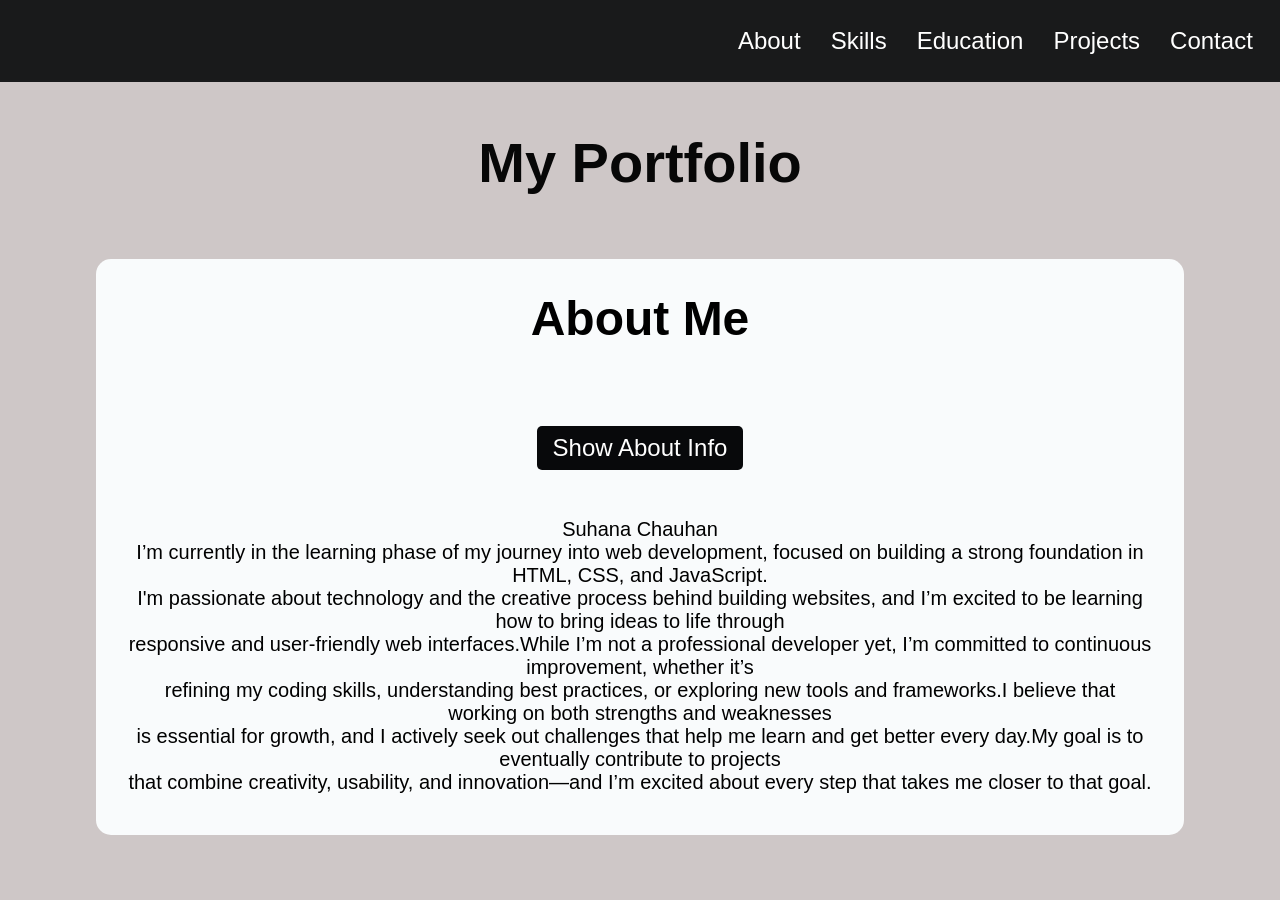
==== index.html @ 9331cff7 "building portfolio" ====
<!DOCTYPE html>
<html lang="en">
<head>
  <meta charset="UTF-8" />
  <meta name="viewport" content="width=device-width, initial-scale=1" />
  <title>Portfolio</title>
  <link rel="stylesheet" href="style.css" />
</head>
<body>

  
  <header>
 
  <nav class="navbar">
    <a href="#about">About</a>
    <a href="skills.html">Skills</a>
    <a href="education.html">Education</a>
    <a href="projects.html">Projects</a>
    <a href="contact.html">Contact</a>
  </nav>

</header>

  <section class="portfolio-header">
    <h1>My Portfolio</h1>
  </section>


  <section id="about" class="about-box">
    <h2>About Me</h2>
    <button id="showAboutBtn">Show About Info</button>
    <p id="aboutText">
      Suhana Chauhan <br>
      I’m currently in the learning phase of my journey into web development, focused on building a strong foundation in HTML, CSS, and JavaScript.<br>
       I'm passionate about technology and the creative process behind building websites, and I’m excited to be learning how to bring ideas to life through<br>
        responsive and user-friendly web interfaces.While I’m not a professional developer yet, I’m committed to continuous improvement, whether it’s <br>
        refining my coding skills, understanding best practices, or exploring new tools and frameworks.I believe that working on both strengths and weaknesses <br>
        is essential for growth, and I actively seek out challenges that help me learn and get better every day.My goal is to eventually contribute 
        to projects <br>
        that combine creativity, usability, and innovation—and I’m excited about every step that takes me closer to that goal.
    </p>
  </section>


  <!-- <section id="skills" class="skills-box">
    <h2>Skills</h2>
    <div class="skills-grid">
      <div>Communication</div>
      <div>Team Work</div>
      <div>Presentation</div>
      <div>Microsoft Word</div>
      <div>Microsoft Excel</div>
      <div>Microsoft Power Point</div>
      <div>Collaboration</div>
      <div>HTML5</div>
      <div>CSS</div>
      </div>
    </section> 
     -->

  <!-- <section id="education" class="education-box">
    
  </section> -->

 

  <!-- <section id="projects" class="projects-box">
    <h2>Projects</h2>
    <div class="project-grid">
      <div class="project-item">
        <a href="https://suhana783.github.io/Learning-Management-webpage/" target="_blank">Learning-Management-Webpage</a>
      </div>
      <div class="project-item">
        <a href="https://suhana783.github.io/Restaurant-webpage/" target="_blank">Restaurant-Webpage</a>
      </div>
      <div class="project-item">
        <a href="https://suhana783.github.io/Pexel-Cloning/" target="_blank">Pexel-Cloning</a>
      </div>
      <div class="project-item">
        <a href="https://suhana783.github.io/Country-Visualisation-data/" target="_blank">Country-Visualisation-Data</a>
      </div>
    </div>
  </section> -->
  
  <script src="first.js"></script>
</body>
</html>
---- style.css ----
* {
    margin: 0;
    padding: 0;
    box-sizing: border-box;
  }
  
  body {
    font-family: Arial, sans-serif;
    background-color: rgb(206, 199, 199);
    color: black;
  }
  
 
  .portfolio-header {
    background-color: rgb(206, 199, 199);
    color: rgb(7, 7, 7);
    text-align: center;
    padding: 1rem;
    margin:2rem auto;
  }
  
  .portfolio-header h1 {
    font-size: 3.5rem;
  }
  

  .navbar {
    background-color: #191a1b;
    display: flex;
    justify-content: right;
    gap: 30px;
    padding: 1.7rem;
    position: sticky;
    top: 0;

  }
  

  .navbar a {
    color: white;
    text-decoration: none;
    font-size: 1.5rem;
  }
  

  .about-box {
    background-color: #f9fbfc;
    margin: 3rem auto;
    padding: 2rem;
    border-radius: 15px;
    width: 85%;
    height:36rem;
    text-align: center;
   
  }
  
  .about-box h2 {
    font-size: 3rem;
    margin-bottom: 1rem;
  }
  
  .about-box button {
    margin-top: 4.0rem;
    padding: 8px 16px;
    font-size: 1.5rem; 
    border: none;
    background-color: #08090b;
    color: white;
    border-radius: 5px;
  }
  

  #aboutText{
    margin-top: 3.0rem;
    font-size: 20px;
  }

 
  .skills-box {
    background-color: white;
    margin: 1rem auto;
    padding: 2rem;
    border-radius: 15px;
    width: 85%;
    height:36rem;
    text-align: center;
    margin-top: 3rem;
  }
  
  .skills-box h2 {
    color: #08090b;
    font-size: 4.0rem;
    padding-bottom: 3.5rem;
  }
  
 
  .skills-grid {
    display: grid;
    grid-template-columns: repeat(3, 1fr); 
    gap: 4.5rem;
    width: 700px;
    margin: 0 auto; 
  }
  

  .skills-grid div {
    background-color: rgb(206, 199, 199);
    padding: 12px;
    border-radius: 8px;
    font-size: 1.5rem;
    font-weight: bold;
    color: #392b17;
  }
  

 
  #education {
    background-color: white;
    margin:3rem auto;
    padding:2rem;
    border-radius: 15px;
    width:85%;
    height:36rem;
    margin-top:3rem;

  }
  
 .eduList ul{
  display:flex;
  flex-direction: column;
  gap:23px;
  font-size:31px;
  text-align: left;
 }


  #education h2{
   
    font-size:60px;
    padding-bottom: 4rem;
    text-align: center;
  }



  .projects-box {
    background-color: white;
    margin: 3rem auto 3rem; /* Combined margin-top and bottom */
    padding: 2rem;
    border-radius: 15px;
    width: 85%;
    height: 36rem;
    text-align: center;
  }
  
  .projects-box h2 {
    color: #08090b;
    font-size: 4rem;
    padding-bottom: 3.5rem;
  }
  
  .project-grid {
    display: grid;
    grid-template-columns: 1fr; 
    gap: 3rem;
    width: 500px;
    margin: 0 auto;
  }
  
  .project-grid div {
    background-color: rgb(206, 199, 199);
    padding: 12px;
    border-radius: 8px;
    font-size: 1.5rem;
    font-weight: bold;
  }
  
  .project-grid div a {
    color: #392b17;          /* Brown link text */
    text-decoration: none;  
    display: block;
    width: 100%;
    height: 100%;
  }
  
  .project-grid div a:hover {
    color: #08090b;          /* Darker on hover */
    text-decoration: underline;
  }
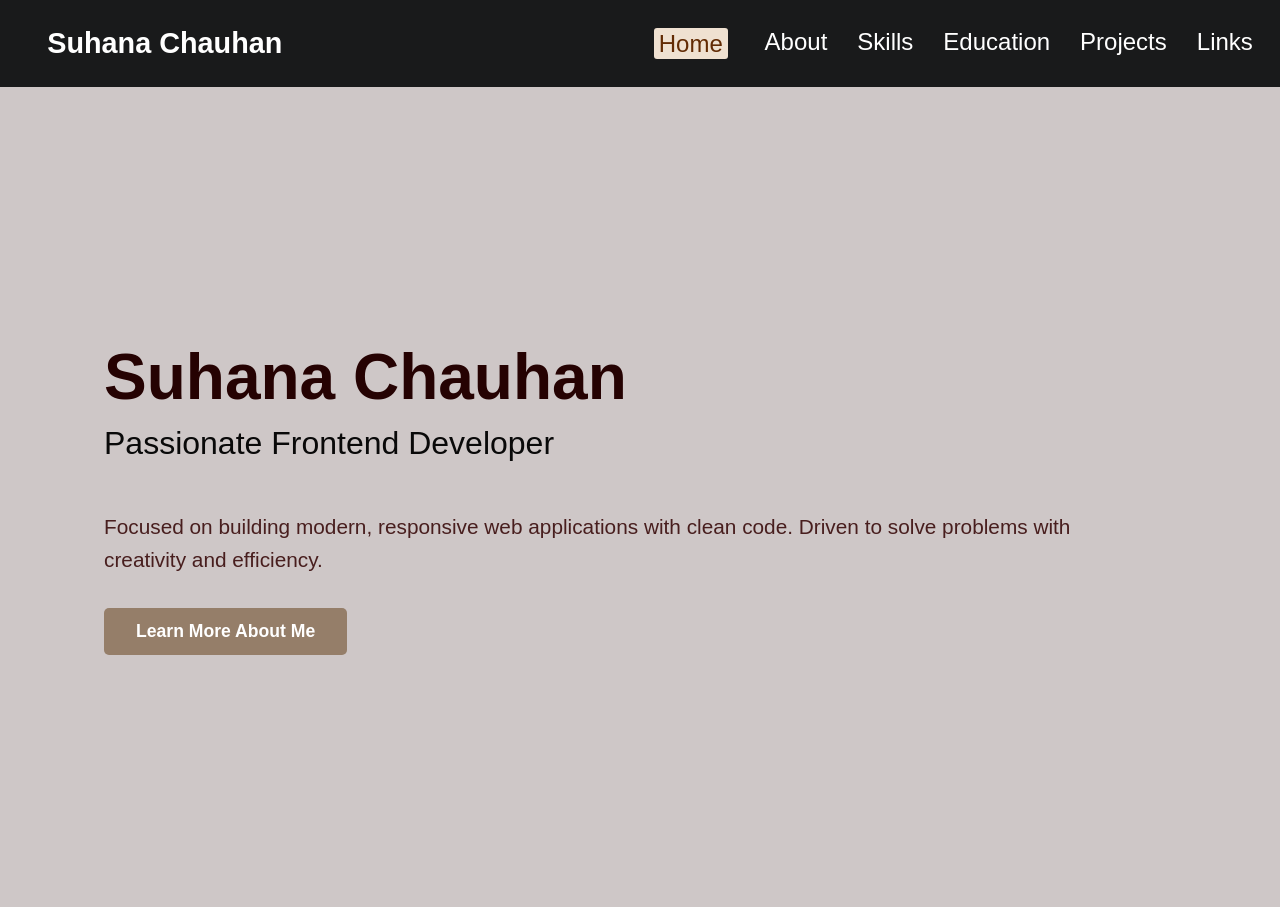
==== commit 04b4a289: "changed file name" ====
--- a/index.html
+++ b/index.html
@@ -1,87 +1,158 @@
 <!DOCTYPE html>
 <html lang="en">
 <head>
-  <meta charset="UTF-8" />
-  <meta name="viewport" content="width=device-width, initial-scale=1" />
-  <title>Portfolio</title>
-  <link rel="stylesheet" href="style.css" />
+    <meta charset="UTF-8">
+    <meta name="viewport" content="width=device-width, initial-scale=1.0">
+    <link rel="stylesheet" href="style.css">
+    <title>Portfolio</title>
+
+    <style>
+
+      .home-hero-section {
+              
+        display: flex;
+        justify-content: space-between;
+        align-items: center;
+        padding: 80px 5%;
+        min-height: calc(100vh - 80px);
+        max-width: 1200px;
+        margin: 0 auto;
+        text-align: left;       
+      }
+
+
+      .hero-text-content {
+          flex: 2; 
+          padding-right: 40px;
+      }
+
+
+      .hero-text-content .main-name {
+          font-size: 4.0rem;
+          color:rgb(37, 2, 2);
+          margin-bottom: 0.7rem;
+      }
+
+
+      .hero-text-content .title-passion {
+          font-size: 2rem;
+          font-weight: 500;
+          color: #090909;
+          margin-bottom: 3rem;
+      }
+
+
+      .hero-text-content .description {
+          font-size: 1.3rem;
+          line-height: 1.6;
+          color: #481e1e;
+          margin-bottom: 2rem;
+      }
+
+
+      .cta-button {
+          background-color: #957e69;
+          color: white;
+          text-decoration: none;
+          padding: 0.8rem 2rem;
+          border-radius: 5px;
+          font-size: 1.1rem;
+          font-weight: bold;
+          cursor: pointer;
+          display: inline-block;
+          transition: background-color 0.3s;
+      }
+
+      .cta-button:hover {
+          background-color: #382c20;
+      }
+
+
+      /* .hero-image-placeholder {
+          flex: 1;
+          display: flex;
+          justify-content: center;
+          margin-left: 3.5rem;
+      } */
+
+      /* .hero-image-placeholder img {
+          width: 18rem;
+          height: 18rem;
+          border-radius: 50%;
+          object-fit: cover;
+          box-shadow: 0 4px 8px rgba(0, 0, 0, 0.1); 
+      } */
+      
+    </style>
+
+
 </head>
 <body>
-
-  
-  <header>
+    <header>
  
   <nav class="navbar">
-    <a href="#about">About</a>
+    <a href="" class="logo">Suhana Chauhan</a>
+
+    <div class="nav-links">
+    <a href="index.html" class="active-link">Home</a>
+    <a href="about.html">About</a>
     <a href="skills.html">Skills</a>
     <a href="education.html">Education</a>
     <a href="projects.html">Projects</a>
-    <a href="contact.html">Contact</a>
+    <a href="links.html">Links</a>
+
+    </div>
   </nav>
 
 </header>
 
-  <section class="portfolio-header">
-    <h1>My Portfolio</h1>
-  </section>
+<div id="page-content" class="main-content">
+    <main class="home-hero-section">
+        <div class="hero-text-content">
+            <h1 class="main-name">Suhana Chauhan</h1>
+            <p class="title-passion">Passionate Frontend Developer</p>
+            <p class="description">Focused on building modern, responsive web applications with clean code. 
+              Driven to solve problems with creativity and efficiency.</p>
+            <a href="about.html" class="cta-button">Learn More About Me</a>
+        </div>
+        <div class="hero-image-placeholder">
+            <!-- <img src="photo.jpeg" alt="Suhana Chauhan Profile Photo"> -->
+        </div>
+    </main>
+</div>
 
+<!-- Add this script to the end of each HTML file before closing </body> tag -->
+<script>
+// Entrance Animation on Load
+window.addEventListener('load', function() {
+    const pageContent = document.getElementById('page-content');
+    if (pageContent) {
+        pageContent.classList.add('animate-in');
+    }
+});
 
-  <section id="about" class="about-box">
-    <h2>About Me</h2>
-    <button id="showAboutBtn">Show About Info</button>
-    <p id="aboutText">
-      Suhana Chauhan <br>
-      I’m currently in the learning phase of my journey into web development, focused on building a strong foundation in HTML, CSS, and JavaScript.<br>
-       I'm passionate about technology and the creative process behind building websites, and I’m excited to be learning how to bring ideas to life through<br>
-        responsive and user-friendly web interfaces.While I’m not a professional developer yet, I’m committed to continuous improvement, whether it’s <br>
-        refining my coding skills, understanding best practices, or exploring new tools and frameworks.I believe that working on both strengths and weaknesses <br>
-        is essential for growth, and I actively seek out challenges that help me learn and get better every day.My goal is to eventually contribute 
-        to projects <br>
-        that combine creativity, usability, and innovation—and I’m excited about every step that takes me closer to that goal.
-    </p>
-  </section>
-
-
-  <!-- <section id="skills" class="skills-box">
-    <h2>Skills</h2>
-    <div class="skills-grid">
-      <div>Communication</div>
-      <div>Team Work</div>
-      <div>Presentation</div>
-      <div>Microsoft Word</div>
-      <div>Microsoft Excel</div>
-      <div>Microsoft Power Point</div>
-      <div>Collaboration</div>
-      <div>HTML5</div>
-      <div>CSS</div>
-      </div>
-    </section> 
-     -->
-
-  <!-- <section id="education" class="education-box">
+// Exit Animation on Click
+document.addEventListener('click', function(e) {
+    const link = e.target.closest('a');
     
-  </section> -->
-
- 
-
-  <!-- <section id="projects" class="projects-box">
-    <h2>Projects</h2>
-    <div class="project-grid">
-      <div class="project-item">
-        <a href="https://suhana783.github.io/Learning-Management-webpage/" target="_blank">Learning-Management-Webpage</a>
-      </div>
-      <div class="project-item">
-        <a href="https://suhana783.github.io/Restaurant-webpage/" target="_blank">Restaurant-Webpage</a>
-      </div>
-      <div class="project-item">
-        <a href="https://suhana783.github.io/Pexel-Cloning/" target="_blank">Pexel-Cloning</a>
-      </div>
-      <div class="project-item">
-        <a href="https://suhana783.github.io/Country-Visualisation-data/" target="_blank">Country-Visualisation-Data</a>
-      </div>
-    </div>
-  </section> -->
-  
-  <script src="first.js"></script>
+    if (link && !link.hasAttribute('target') && !link.href.startsWith('mailto:')) {
+        const isInternalLink = link.href.includes(window.location.hostname) || link.href.startsWith('./') || link.href.includes('.html');
+        
+        if (isInternalLink) {
+            e.preventDefault();
+            
+            const pageContent = document.getElementById('page-content');
+            if (pageContent) {
+                pageContent.classList.remove('animate-in');
+                pageContent.classList.add('animate-out');
+                
+                setTimeout(function() {
+                    window.location.href = link.href;
+                }, 600);
+            }
+        }
+    }
+});
+</script>
 </body>
 </html>
--- a/style.css
+++ b/style.css
@@ -4,186 +4,51 @@
     box-sizing: border-box;
   }
   
-  body {
-    font-family: Arial, sans-serif;
-    background-color: rgb(206, 199, 199);
-    color: black;
-  }
-  
- 
-  .portfolio-header {
-    background-color: rgb(206, 199, 199);
-    color: rgb(7, 7, 7);
-    text-align: center;
-    padding: 1rem;
-    margin:2rem auto;
-  }
-  
-  .portfolio-header h1 {
-    font-size: 3.5rem;
-  }
-  
-
-  .navbar {
-    background-color: #191a1b;
-    display: flex;
-    justify-content: right;
-    gap: 30px;
-    padding: 1.7rem;
-    position: sticky;
-    top: 0;
-
-  }
-  
-
-  .navbar a {
-    color: white;
-    text-decoration: none;
-    font-size: 1.5rem;
-  }
-  
-
-  .about-box {
-    background-color: #f9fbfc;
-    margin: 3rem auto;
-    padding: 2rem;
-    border-radius: 15px;
-    width: 85%;
-    height:36rem;
-    text-align: center;
-   
-  }
-  
-  .about-box h2 {
-    font-size: 3rem;
-    margin-bottom: 1rem;
-  }
-  
-  .about-box button {
-    margin-top: 4.0rem;
-    padding: 8px 16px;
-    font-size: 1.5rem; 
-    border: none;
-    background-color: #08090b;
-    color: white;
-    border-radius: 5px;
-  }
-  
-
-  #aboutText{
-    margin-top: 3.0rem;
-    font-size: 20px;
-  }
-
- 
-  .skills-box {
-    background-color: white;
-    margin: 1rem auto;
-    padding: 2rem;
-    border-radius: 15px;
-    width: 85%;
-    height:36rem;
-    text-align: center;
-    margin-top: 3rem;
-  }
-  
-  .skills-box h2 {
-    color: #08090b;
-    font-size: 4.0rem;
-    padding-bottom: 3.5rem;
-  }
-  
- 
-  .skills-grid {
-    display: grid;
-    grid-template-columns: repeat(3, 1fr); 
-    gap: 4.5rem;
-    width: 700px;
-    margin: 0 auto; 
-  }
-  
-
-  .skills-grid div {
-    background-color: rgb(206, 199, 199);
-    padding: 12px;
-    border-radius: 8px;
-    font-size: 1.5rem;
-    font-weight: bold;
-    color: #392b17;
-  }
-  
-
- 
-  #education {
-    background-color: white;
-    margin:3rem auto;
-    padding:2rem;
-    border-radius: 15px;
-    width:85%;
-    height:36rem;
-    margin-top:3rem;
-
-  }
-  
- .eduList ul{
-  display:flex;
-  flex-direction: column;
-  gap:23px;
-  font-size:31px;
-  text-align: left;
+ body{
+  font-family: Arial, sans-serif;
+  background-color: rgb(206, 199, 199);
+  color: black;
  }
 
 
-  #education h2{
-   
-    font-size:60px;
-    padding-bottom: 4rem;
-    text-align: center;
-  }
+.navbar {
+  background-color: #191a1b;
+  display: flex;
+  justify-content: space-between;
+  align-items:center;
+  padding:1.7rem;
+  position: sticky;
+  top: 0;
+}
 
 
+.navbar .logo {
+  color:white;
+  text-decoration: none;
+  font-size: 1.8rem;
+  font-weight: bold;
+  margin-left:20px;
 
-  .projects-box {
-    background-color: white;
-    margin: 3rem auto 3rem; /* Combined margin-top and bottom */
-    padding: 2rem;
-    border-radius: 15px;
-    width: 85%;
-    height: 36rem;
-    text-align: center;
-  }
-  
-  .projects-box h2 {
-    color: #08090b;
-    font-size: 4rem;
-    padding-bottom: 3.5rem;
-  }
-  
-  .project-grid {
-    display: grid;
-    grid-template-columns: 1fr; 
-    gap: 3rem;
-    width: 500px;
-    margin: 0 auto;
-  }
-  
-  .project-grid div {
-    background-color: rgb(206, 199, 199);
-    padding: 12px;
-    border-radius: 8px;
-    font-size: 1.5rem;
-    font-weight: bold;
-  }
-  
-  .project-grid div a {
-    color: #392b17;          /* Brown link text */
-    text-decoration: none;  
-    display: block;
-    width: 100%;
-    height: 100%;
-  }
-  
-  .project-grid div a:hover {
-    color: #08090b;          /* Darker on hover */
-    text-decoration: underline;
-  }+}
+
+.nav-links {
+  display:flex;
+  gap:30px;
+  margin-left:20px;
+}
+
+.navbar a {
+  color:white;
+  text-decoration: none;
+  font-size: 1.5rem;
+}
+
+
+.navbar .active-link {
+   margin-right: 7px; 
+  display: inline-block; 
+  padding: 0.1rem 0.3rem;
+  background-color: #EFE1D1;
+  color:rgb(98, 43, 4);
+  border-radius: 3px;
+}
